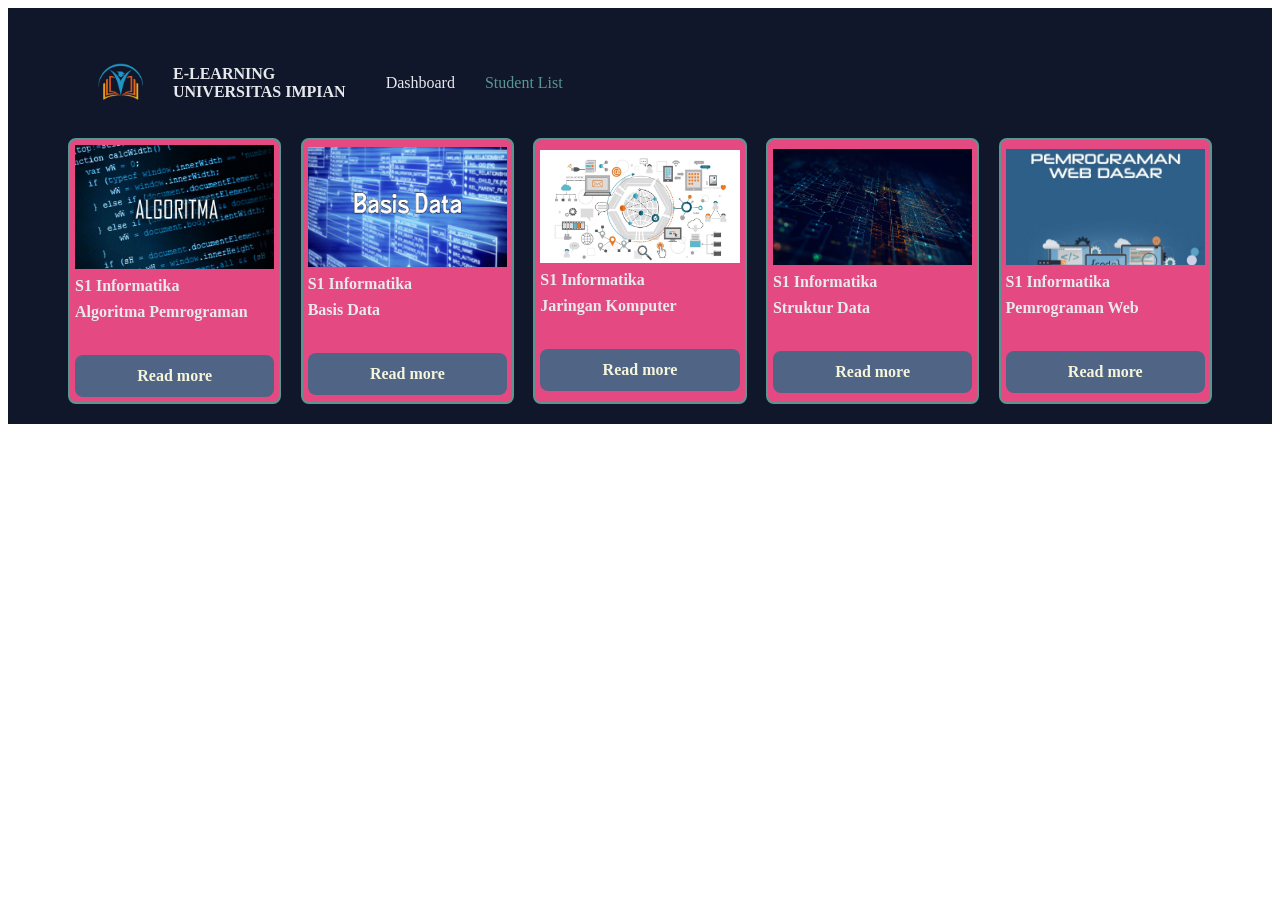
==== index.html @ 6049060b "draf 1" ====
<!DOCTYPE html>
<html lang="en">
<head>
    <meta charset="UTF-8">
    <meta name="viewport" content="width=device-width, initial-scale=1.0">
    <title>E-Learning Universitas Impian</title>
    <link rel="stylesheet" href="styleA1.css">
</head>
<body>
    <div class="container">
        <nav>
            <div id="logo">
                <img src="Logo.png" width=45 alt="logo ilustration" style="margin-right: 30px;"">
                <div class="logo" style="color: #E7E9ED;">E-LEARNING <br> UNIVERSITAS IMPIAN</div>
            </div>
            
            <ul>
                <li ><a href="index.html" style="color:#E7E9ED;";>Dashboard</a></li>
                <li><a href="studentlist.html" style="color:#599692";>Student List</a></li>
            </ul>
        </nav>
        <section>
            <div class="course">
                <div class="course-container">
                    <div class="course-card">
                        <div> <img src="Gambar-Alpro.jpg" width=120 style="width: 100%; height: 100%;" alt="alpro ilustration"></div>
                        <span class="course-card-text" style="color: #E7E9ED";>S1 Informatika</span>
                        <span class="course-card-text" style="color: #E7E9ED;">Algoritma Pemrograman</span>
                        <br>
                        <a href="#" class="readmore">Read more</a>
                    </div>
                    <div class="course-card">
                       <div><img src="Gambar-Basdat.png" width=120 style="width: 100%; height: 100%;" alt="basdat ilustration"></div> 
                        <span class="course-card-text" style="color: #E7E9ED";>S1 Informatika</span>
                        <span class="course-card-text" style="color: #E7E9ED;">Basis Data</span>
                        <br>
                        <a href="#" class="readmore">Read more</a>
                    </div>
                    <div class="course-card">
                        <div><img src="Gambar-Jarkom.jpg" width=120 style="width: 100%; height: 100%;" alt="jarkom ilustration"></div>
                        <span class="course-card-text" style="color: #E7E9ED";>S1 Informatika</span>
                        <span class="course-card-text" style="color: #E7E9ED;">Jaringan Komputer</span>
                        <br>
                        <a href="#" class="readmore">Read more</a>
                    </div>
                    <div class="course-card">
                         <div><img src="Gambar-Strukdat.jpg" width=120 style="width: 100%; height: 100%;" alt="strukdat ilustration"></div>
                         <span class="course-card-text" style="color: #E7E9ED";>S1 Informatika</span>
                        <span class="course-card-text" style="color: #E7E9ED;">Struktur Data</span>
                        <br>
                        <a href="#" class="readmore">Read more</a>
                    </div>
                    <div class="course-card">
                         <div><img src="Gambar-Web.jpg" width=120 style="width: 100%; height: 100%;" alt="web ilustration"></div>
                         <span class="course-card-text" style="color: #E7E9ED";>S1 Informatika</span>
                        <span class="course-card-text" style="color: #E7E9ED;">Pemrograman Web</span>
                        <br>
                        <a href="#" class="readmore">Read more</a>
                    </div>
                </div>
            </div>
        </section>

    </div>
    
</body>
</html>
---- styleA1.css ----
nav{
    /* display: flex;
    justify-content: space-between;
    align-items: center;
    position: sticky; */
     padding: 30px;
     display: flex;
}

nav ul{
        display: flex;
        gap: 30px;
        list-style-type: none;
}

.logo{
    font-weight: bold;
}

.container{
    padding: 20px 60px;
    background-color: #11172A;
}
/* 
.course-container{
    display: flex;
    flex-wrap: wrap;
    justify-content: center;
    gap: 25px;
} */

.course-container {
    display: grid;
    grid-template-columns: 1fr 1fr 1fr 1fr 1fr;
    gap: 1.2em;
    
}
.course{
    justify-content: center;

}

.course-card{
    justify-content: center;
    padding: 5px;
    border: 2px solid #599692;
    font-weight: bold;
    background-color: #E54982;
    display: flex   ;
    gap: 0.5rem;
    flex-direction: column;
    border-radius: 0.5rem;
    
}

.course-card-text{
    /* margin: 0.5rem; */
}

#logo {
     display: flex;
     align-items: center;
}

a{
    text-align: center;
    text-decoration: none;
}

.readmore{
    display: inline-block;
    background-color: #506585;
    color:beige;
    text-decoration: none;
    padding: 12px 24px;
    border-radius: 8px;
}
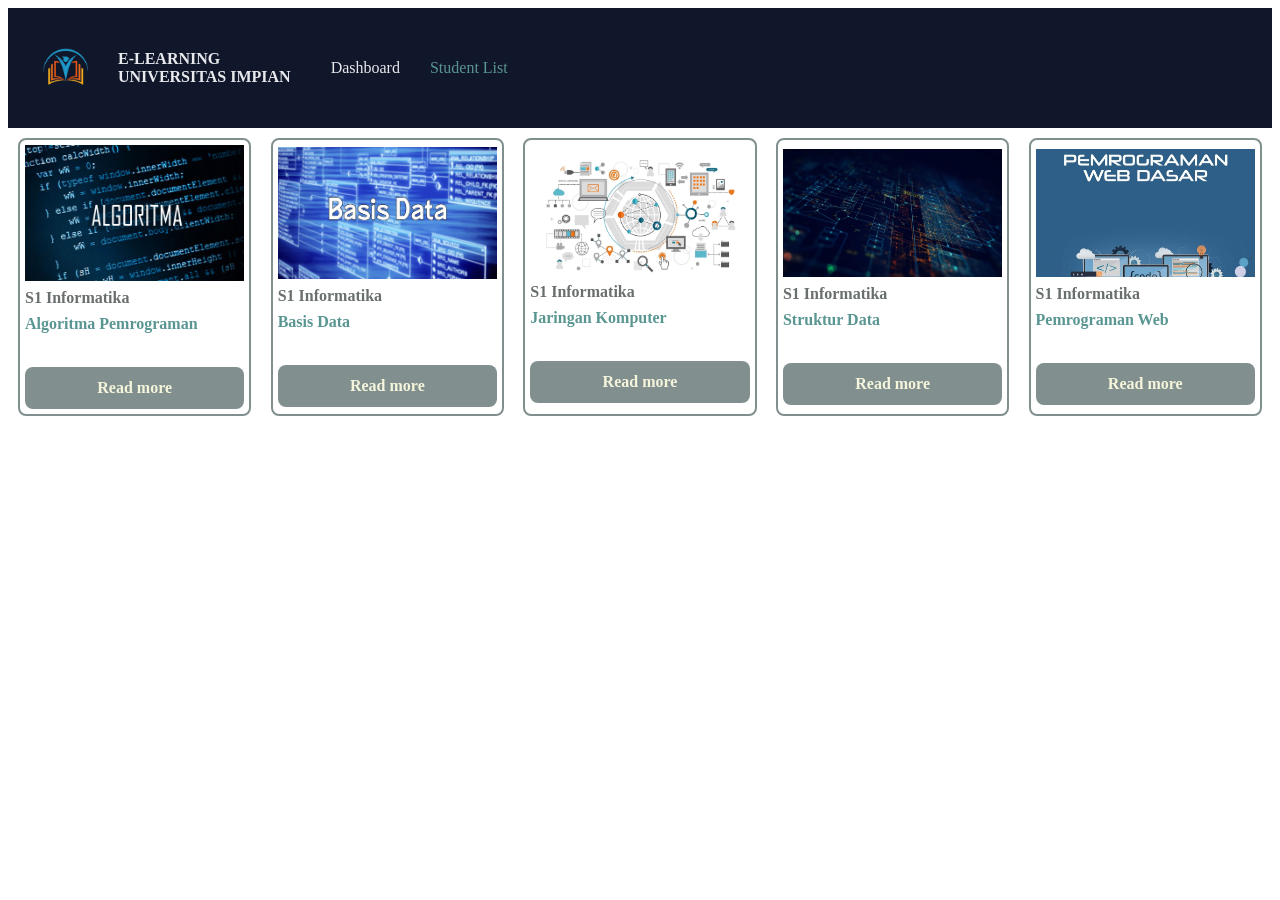
==== commit 7b3705d9: "Add files via upload" ====
--- a/index.html
+++ b/index.html
@@ -1,67 +1,68 @@
-<!DOCTYPE html>
-<html lang="en">
-<head>
-    <meta charset="UTF-8">
-    <meta name="viewport" content="width=device-width, initial-scale=1.0">
-    <title>E-Learning Universitas Impian</title>
-    <link rel="stylesheet" href="styleA1.css">
-</head>
-<body>
-    <div class="container">
-        <nav>
-            <div id="logo">
-                <img src="Logo.png" width=45 alt="logo ilustration" style="margin-right: 30px;"">
-                <div class="logo" style="color: #E7E9ED;">E-LEARNING <br> UNIVERSITAS IMPIAN</div>
-            </div>
-            
-            <ul>
-                <li ><a href="index.html" style="color:#E7E9ED;";>Dashboard</a></li>
-                <li><a href="studentlist.html" style="color:#599692";>Student List</a></li>
-            </ul>
-        </nav>
-        <section>
-            <div class="course">
-                <div class="course-container">
-                    <div class="course-card">
-                        <div> <img src="Gambar-Alpro.jpg" width=120 style="width: 100%; height: 100%;" alt="alpro ilustration"></div>
-                        <span class="course-card-text" style="color: #E7E9ED";>S1 Informatika</span>
-                        <span class="course-card-text" style="color: #E7E9ED;">Algoritma Pemrograman</span>
-                        <br>
-                        <a href="#" class="readmore">Read more</a>
-                    </div>
-                    <div class="course-card">
-                       <div><img src="Gambar-Basdat.png" width=120 style="width: 100%; height: 100%;" alt="basdat ilustration"></div> 
-                        <span class="course-card-text" style="color: #E7E9ED";>S1 Informatika</span>
-                        <span class="course-card-text" style="color: #E7E9ED;">Basis Data</span>
-                        <br>
-                        <a href="#" class="readmore">Read more</a>
-                    </div>
-                    <div class="course-card">
-                        <div><img src="Gambar-Jarkom.jpg" width=120 style="width: 100%; height: 100%;" alt="jarkom ilustration"></div>
-                        <span class="course-card-text" style="color: #E7E9ED";>S1 Informatika</span>
-                        <span class="course-card-text" style="color: #E7E9ED;">Jaringan Komputer</span>
-                        <br>
-                        <a href="#" class="readmore">Read more</a>
-                    </div>
-                    <div class="course-card">
-                         <div><img src="Gambar-Strukdat.jpg" width=120 style="width: 100%; height: 100%;" alt="strukdat ilustration"></div>
-                         <span class="course-card-text" style="color: #E7E9ED";>S1 Informatika</span>
-                        <span class="course-card-text" style="color: #E7E9ED;">Struktur Data</span>
-                        <br>
-                        <a href="#" class="readmore">Read more</a>
-                    </div>
-                    <div class="course-card">
-                         <div><img src="Gambar-Web.jpg" width=120 style="width: 100%; height: 100%;" alt="web ilustration"></div>
-                         <span class="course-card-text" style="color: #E7E9ED";>S1 Informatika</span>
-                        <span class="course-card-text" style="color: #E7E9ED;">Pemrograman Web</span>
-                        <br>
-                        <a href="#" class="readmore">Read more</a>
-                    </div>
-                </div>
-            </div>
-        </section>
-
-    </div>
-    
-</body>
+<!DOCTYPE html>
+<html lang="en">
+<head>
+    <meta charset="UTF-8">
+    <meta name="viewport" content="width=device-width, initial-scale=1.0">
+    <title>E-Learning Universitas Impian</title>
+    <link rel="stylesheet" href="styleA1.css">
+</head>
+<body>
+    <div class="container">
+        <nav>
+            <div id="logo">
+                <img src="Logo.png" width=45 alt="logo ilustration" style="margin-right: 30px;"">
+                <div class="logo" style="color: #E7E9ED;">E-LEARNING <br> UNIVERSITAS IMPIAN</div>
+            </div>
+            
+            <ul>
+                <li ><a href="index.html" style="color:#E7E9ED;";>Dashboard</a></li>
+                <li><a href="studentlist.html" style="color:#599692";>Student List</a></li>
+            </ul>
+        </nav>
+    </div>
+    <div class="bg-card">
+        <section>
+            <div class="course">
+                <div class="course-container">
+                    <div class="course-card">
+                        <div> <img src="Gambar-Alpro.jpg" width=120 style="width: 100%; height: 100%;" alt="alpro ilustration"></div>
+                        <span class="course-card-text" style="color: #696e6e";>S1 Informatika</span>
+                        <span class="course-card-text" style="color: #599692;">Algoritma Pemrograman</span>
+                        <br>
+                        <a href="#" class="readmore">Read more</a>
+                    </div>
+                    <div class="course-card">
+                       <div><img src="Gambar-Basdat.png" width=120 style="width: 100%; height: 100%;" alt="basdat ilustration"></div> 
+                        <span class="course-card-text" style="color: #696e6e";>S1 Informatika</span>
+                        <span class="course-card-text" style="color: #599692;">Basis Data</span>
+                        <br>
+                        <a href="#" class="readmore">Read more</a>
+                    </div>
+                    <div class="course-card">
+                        <div><img src="Gambar-Jarkom.jpg" width=120 style="width: 100%; height: 100%;" alt="jarkom ilustration"></div>
+                        <span class="course-card-text" style="color: #696e6e";>S1 Informatika</span>
+                        <span class="course-card-text" style="color: #599692;">Jaringan Komputer</span>
+                        <br>
+                        <a href="#" class="readmore">Read more</a>
+                    </div>
+                    <div class="course-card">
+                         <div><img src="Gambar-Strukdat.jpg" width=120 style="width: 100%; height: 100%;" alt="strukdat ilustration"></div>
+                         <span class="course-card-text" style="color: #696e6e";>S1 Informatika</span>
+                        <span class="course-card-text" style="color: #599692;">Struktur Data</span>
+                        <br>
+                        <a href="#" class="readmore">Read more</a>
+                    </div>
+                    <div class="course-card">
+                         <div><img src="Gambar-Web.jpg" width=120 style="width: 100%; height: 100%;" alt="web ilustration"></div>
+                         <span class="course-card-text" style="color: #696e6e";>S1 Informatika</span>
+                        <span class="course-card-text" style="color: #599692;">Pemrograman Web</span>
+                        <br>
+                        <a href="#" class="readmore">Read more</a>
+                    </div>
+                </div>
+            </div>
+        </section>
+    </div>
+    
+</body>
 </html>
--- a/styleA1.css
+++ b/styleA1.css
@@ -1,77 +1,86 @@
-nav{
-    /* display: flex;
-    justify-content: space-between;
-    align-items: center;
-    position: sticky; */
-     padding: 30px;
-     display: flex;
-}
-
-nav ul{
-        display: flex;
-        gap: 30px;
-        list-style-type: none;
-}
-
-.logo{
-    font-weight: bold;
-}
-
-.container{
-    padding: 20px 60px;
-    background-color: #11172A;
-}
-/* 
-.course-container{
-    display: flex;
-    flex-wrap: wrap;
-    justify-content: center;
-    gap: 25px;
-} */
-
-.course-container {
-    display: grid;
-    grid-template-columns: 1fr 1fr 1fr 1fr 1fr;
-    gap: 1.2em;
-    
-}
-.course{
-    justify-content: center;
-
-}
-
-.course-card{
-    justify-content: center;
-    padding: 5px;
-    border: 2px solid #599692;
-    font-weight: bold;
-    background-color: #E54982;
-    display: flex   ;
-    gap: 0.5rem;
-    flex-direction: column;
-    border-radius: 0.5rem;
-    
-}
-
-.course-card-text{
-    /* margin: 0.5rem; */
-}
-
-#logo {
-     display: flex;
-     align-items: center;
-}
-
-a{
-    text-align: center;
-    text-decoration: none;
-}
-
-.readmore{
-    display: inline-block;
-    background-color: #506585;
-    color:beige;
-    text-decoration: none;
-    padding: 12px 24px;
-    border-radius: 8px;
-}+nav{
+    /* display: flex;
+    justify-content: space-between;
+    align-items: center;
+    position: sticky; */
+     padding: 30px;
+     display: flex;
+}
+
+nav ul{
+        display: flex;
+        gap: 30px;
+        list-style-type: none;
+}
+
+.logo{
+    font-weight: bold;
+}
+
+.bg-card{
+    margin: 10px;
+}
+
+.container{
+    padding: 5px;
+    background-color: #11172A;
+}
+/* 
+.course-container{
+    display: flex;
+    flex-wrap: wrap;
+    justify-content: center;
+    gap: 25px;
+} */
+
+.course-container {
+    display: grid;
+    grid-template-columns: 1fr 1fr 1fr 1fr 1fr;
+    gap: 1.2em;
+    
+}
+.course{
+    justify-content: center;
+
+}
+
+.course-card{
+    justify-content: center;
+    padding: 5px;
+    border: 2px solid #818f8e;
+    font-weight: bold;
+    background-color: #ffffff;
+    display: flex   ;
+    gap: 0.5rem;
+    flex-direction: column;
+    border-radius: 0.5rem;
+    
+}
+
+.course-card-text{
+    /* margin: 0.5rem; */
+}
+
+#logo {
+     display: flex;
+     align-items: center;
+}
+
+a{
+    text-align: center;
+    text-decoration: none;
+}
+
+.readmore{
+    display: inline-block;
+    background-color: #818f8e;
+    color:beige;
+    text-decoration: none;
+    padding: 12px 24px;
+    border-radius: 8px;
+}
+
+.button:hover {
+  background-color: #525552;
+  color: white;
+}
